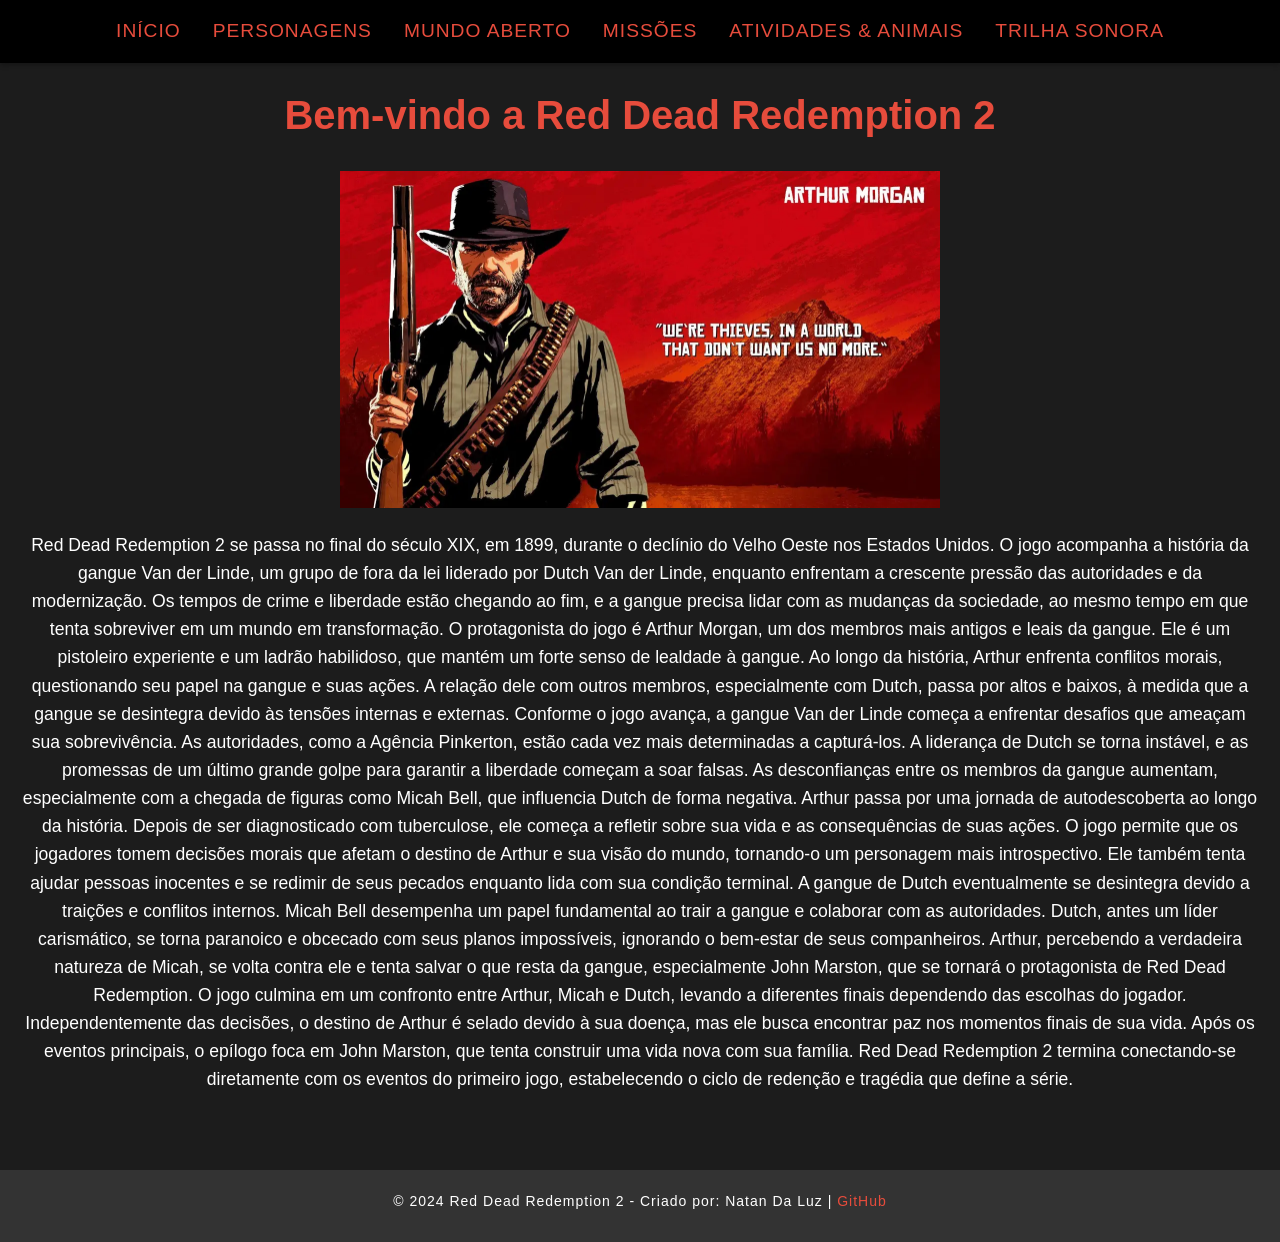
==== index.html @ ee589b68 "Primeiro commit do site" ====
<!DOCTYPE html>
<html lang="pt-br">
<head>
    <meta charset="UTF-8">
    <meta name="viewport" content="width=device-width, initial-scale=1.0">
    <title>Red Dead Redemption 2</title>
    <link rel="stylesheet" href="style.css">
</head>
<body>
    <!-- Cabeçalho -->
    <header>
        <nav>
            <ul>
                <li><a href="index.html">Início</a></li>
                <li><a href="personagens.html">Personagens</a></li>
                <li><a href="mundo aberto.html">Mundo Aberto</a></li>
                <li><a href="missoes.html">Missões</a></li>
                <li><a href="atividades_e_animais1.html">Atividades &amp; Animais</a></li>
                <li><a href="trilha sonora.html">Trilha Sonora</a></li>
            </ul>
        </nav>
    </header>

    <main>
        <section>
            <h1>Bem-vindo a Red Dead Redemption 2</h1>
            <img src="img/arthur2.jpg" alt="Arthur no jogo" class="arthur-img">
            <p>Red Dead Redemption 2 se passa no final do século XIX, em 1899, durante o declínio do Velho Oeste nos Estados Unidos. O jogo acompanha a história da gangue Van der Linde, um grupo de fora da lei liderado por Dutch Van der Linde, enquanto enfrentam a crescente pressão das autoridades e da modernização. Os tempos de crime e liberdade estão chegando ao fim, e a gangue precisa lidar com as mudanças da sociedade, ao mesmo tempo em que tenta sobreviver em um mundo em transformação.

                O protagonista do jogo é Arthur Morgan, um dos membros mais antigos e leais da gangue. Ele é um pistoleiro experiente e um ladrão habilidoso, que mantém um forte senso de lealdade à gangue. Ao longo da história, Arthur enfrenta conflitos morais, questionando seu papel na gangue e suas ações. A relação dele com outros membros, especialmente com Dutch, passa por altos e baixos, à medida que a gangue se desintegra devido às tensões internas e externas.
                
                Conforme o jogo avança, a gangue Van der Linde começa a enfrentar desafios que ameaçam sua sobrevivência. As autoridades, como a Agência Pinkerton, estão cada vez mais determinadas a capturá-los. A liderança de Dutch se torna instável, e as promessas de um último grande golpe para garantir a liberdade começam a soar falsas. As desconfianças entre os membros da gangue aumentam, especialmente com a chegada de figuras como Micah Bell, que influencia Dutch de forma negativa.
                
                Arthur passa por uma jornada de autodescoberta ao longo da história. Depois de ser diagnosticado com tuberculose, ele começa a refletir sobre sua vida e as consequências de suas ações. O jogo permite que os jogadores tomem decisões morais que afetam o destino de Arthur e sua visão do mundo, tornando-o um personagem mais introspectivo. Ele também tenta ajudar pessoas inocentes e se redimir de seus pecados enquanto lida com sua condição terminal.
                
                A gangue de Dutch eventualmente se desintegra devido a traições e conflitos internos. Micah Bell desempenha um papel fundamental ao trair a gangue e colaborar com as autoridades. Dutch, antes um líder carismático, se torna paranoico e obcecado com seus planos impossíveis, ignorando o bem-estar de seus companheiros. Arthur, percebendo a verdadeira natureza de Micah, se volta contra ele e tenta salvar o que resta da gangue, especialmente John Marston, que se tornará o protagonista de Red Dead Redemption.
                
                O jogo culmina em um confronto entre Arthur, Micah e Dutch, levando a diferentes finais dependendo das escolhas do jogador. Independentemente das decisões, o destino de Arthur é selado devido à sua doença, mas ele busca encontrar paz nos momentos finais de sua vida. Após os eventos principais, o epílogo foca em John Marston, que tenta construir uma vida nova com sua família. Red Dead Redemption 2 termina conectando-se diretamente com os eventos do primeiro jogo, estabelecendo o ciclo de redenção e tragédia que define a série.</p>
        </section>
    </main>

    <footer>
        <p>&copy; 2024 Red Dead Redemption 2 - Criado por: Natan Da Luz | <a href="https://github.com/archivesysl" target="_blank" rel="noopener noreferrer">GitHub</a></p>
    </footer>
    
</body>
</html>
---- style.css ----
/* Resetando margens e padding */
* {
    margin: 0;
    padding: 0;
    box-sizing: border-box;
}

/* Corpo geral */
body {
    font-family: 'Arial', sans-serif;
    background-color: #1c1c1c; /* Fundo escuro, quase preto */
    color: #fff; /* Texto branco para contraste */
    line-height: 1.6;
}

/* Cabeçalho */
header {
    background-color: #000; /* Preto */
    padding: 1rem;
    box-shadow: 0 2px 5px rgba(0, 0, 0, 0.3); /* Sombra para dar profundidade */
}

nav ul {
    list-style: none;
    display: flex;
    justify-content: center;
    gap: 2rem;
}

nav ul li a {
    color: #e74c3c; /* Vermelho intenso, similar ao logo do jogo */
    text-decoration: none;
    font-size: 1.2rem;
    text-transform: uppercase;
    letter-spacing: 1px;
    transition: color 0.3s;
}

nav ul li a:hover {
    color: #f39c12; /* Vermelho mais claro quando passar o mouse */
}

/* Seções principais */
main {
    padding: 2rem;
    text-align: center;
}

main h1 {
    font-size: 2.5rem;
    color: #e74c3c; /* Vermelho no título para destacar */
    margin-bottom: 1.5rem;
}

main p {
    font-size: 1.1rem;
    margin-bottom: 1.5rem;
}

/* Estilo para o menu responsivo */
@media (max-width: 768px) {
    nav ul {
        flex-direction: column;
        gap: 1rem;
    }

    main h1 {
        font-size: 2rem;
    }

    main p {
        font-size: 1rem;
    }
}

@media (max-width: 480px) {
    nav ul li a {
        font-size: 1rem;
    }

    main h1 {
        font-size: 1.5rem;
    }

    main p {
        font-size: 0.9rem;
    }
}

/* Estilo do contêiner das imagens */
.image-container {
    margin: 20px auto;
    text-align: center;
    max-width: 800px; /* Limita a largura do contêiner */
}

/* Ajusta o tamanho das imagens */
img {
    width: 70%; /* Defina a largura das imagens para 70% do seu contêiner */
    max-width: 600px; /* A imagem não ultrapassará 600px de largura */
    height: auto; /* Mantém a proporção da imagem */
    margin-bottom: 15px; /* Aumenta o espaço entre a imagem e a descrição */
}

/* Estiliza o texto da descrição abaixo das imagens */
.image-container p {
    font-size: 1rem;
    color: #ddd; /* Cor de texto mais suave para contraste */
    line-height: 1.5;
    margin-top: 10px; /* Mais espaçamento entre a imagem e o texto */
}

/* Responsividade para as imagens */
@media (max-width: 768px) {
    .image-container img {
        width: 90%; /* As imagens ocuparão 90% da largura do contêiner em telas menores */
    }
}

/* Estilos básicos para a página */
ul {
    list-style-type: none; /* Remove os marcadores */
    padding-left: 0; /* Remove o espaçamento à esquerda */
}

/* Estilo do rodapé */
footer {
    background-color: #333; /* Cor de fundo mais suave para o rodapé */
    color: #e74c3c; /* Vermelho no rodapé */
    text-align: center;
    padding: 1rem;
    margin-top: 2rem;
    font-size: 1rem;
    letter-spacing: 1px;
}

/* Estilo da galeria de imagens */
section {
    text-align: center;
}

.gallery {
    display: flex;
    justify-content: center;
    flex-wrap: wrap;
}

.gallery img {
    width: 250px; /* Define o tamanho padrão das imagens */
    height: auto; /* Mantém a proporção correta */
    margin: 10px;
    transition: transform 0.3s ease, box-shadow 0.3s ease; /* Transição suave */
}

.gallery img:hover {
    transform: scale(1.1); /* Aumenta a imagem em 10% ao passar o mouse */
    box-shadow: 0 0 15px rgba(0, 0, 0, 0.3); /* Adiciona uma sombra */
}

/* Animação divertida para as imagens */
.imagem-animada {
    width: 200px;
    height: auto;
    border-radius: 8px;
    animation: movimento 5s ease-in-out infinite;
}

@keyframes movimento {
    0% {
        transform: scale(1) rotate(0deg);
    }
    25% {
        transform: scale(1.1) rotate(10deg);
    }
    50% {
        transform: scale(1) rotate(0deg);
    }
    75% {
        transform: scale(1.1) rotate(-10deg);
    }
    100% {
        transform: scale(1) rotate(0deg);
    }
}

/* Estilo da seção principal */
main {
    padding: 20px;
}

/* Estilo do rodapé fixo */
footer {
    background-color: #333;
    color: white;
    text-align: center;
    padding: 10px;
    position: fixed;
    width: 100%;
    bottom: 0;
}


/* Estilo da galeria de imagens */
section {
    text-align: center;
}

.gallery {
    display: flex;
    justify-content: center;
    flex-wrap: wrap;
    gap: 20px; /* Espaçamento entre as imagens */
}

.gallery img {
    width: 250px; /* Define a largura das imagens para que fiquem do mesmo tamanho */
    height: 150px; /* Define uma altura fixa para as imagens */
    object-fit: cover; /* Faz a imagem cobrir o espaço disponível sem distorcer */
    margin: 10px;
    transition: transform 0.3s ease, box-shadow 0.3s ease;
}

.gallery img:hover {
    transform: scale(1.1);
    box-shadow: 0 0 15px rgba(0, 0, 0, 0.3);
}


/* Estilo para o botão de link */
.btn {
    display: inline-block; /* Torna o link um botão clicável */
    background-color: #e74c3c; /* Cor de fundo vermelha */
    color: #fff; /* Texto branco */
    padding: 5px 16px; /* Reduzido o padding */
    font-size: 1rem; /* Tamanho de fonte menor */
    text-decoration: none; /* Remove o sublinhado do link */
    border-radius: 2px; /* Bordas arredondadas */
    transition: background-color 0.3s; /* Transição suave para a cor de fundo */
    margin-top: 10px; /* Adiciona um espaço acima do botão, se necessário */
}

.btn:hover {
    background-color: #f39c12; /* Cor de fundo ao passar o mouse */
}


footer {
    text-align: center; /* Alinha o texto no centro */
    font-size: 0.9rem; /* Tamanho de fonte reduzido para o rodapé */
    padding: 10px 0; /* Espaçamento superior e inferior mais leve */
}

footer a {
    text-decoration: none; /* Remove o sublinhado do link */
    color: #e74c3c; /* Cor do link */
}

footer a:hover {
    color: #f39c12; /* Cor do link quando o mouse passa por cima */
}


footer {
    text-align: center;
    padding: 20px;
    position: relative; /* Garantir que o conteúdo fique organizado */
    clear: both; /* Impede que o botão seja sobreposto por outros elementos */
}

footer p {
    font-size: 14px;
    margin-bottom: 10px;
}

footer .btn {
    display: inline-block;
    padding: 8px 20px;
    background-color: #1DB954;  /* Cor verde característica do Spotify */
    color: white;
    text-decoration: none;
    border-radius: 20px;
    font-size: 14px;
    margin-top: 10px; /* Espaço entre o texto do rodapé e o botão */
    transition: background-color 0.3s ease;
}

footer .btn:hover {
    background-color: #1ed760; /* Verde claro para o efeito de hover */
}
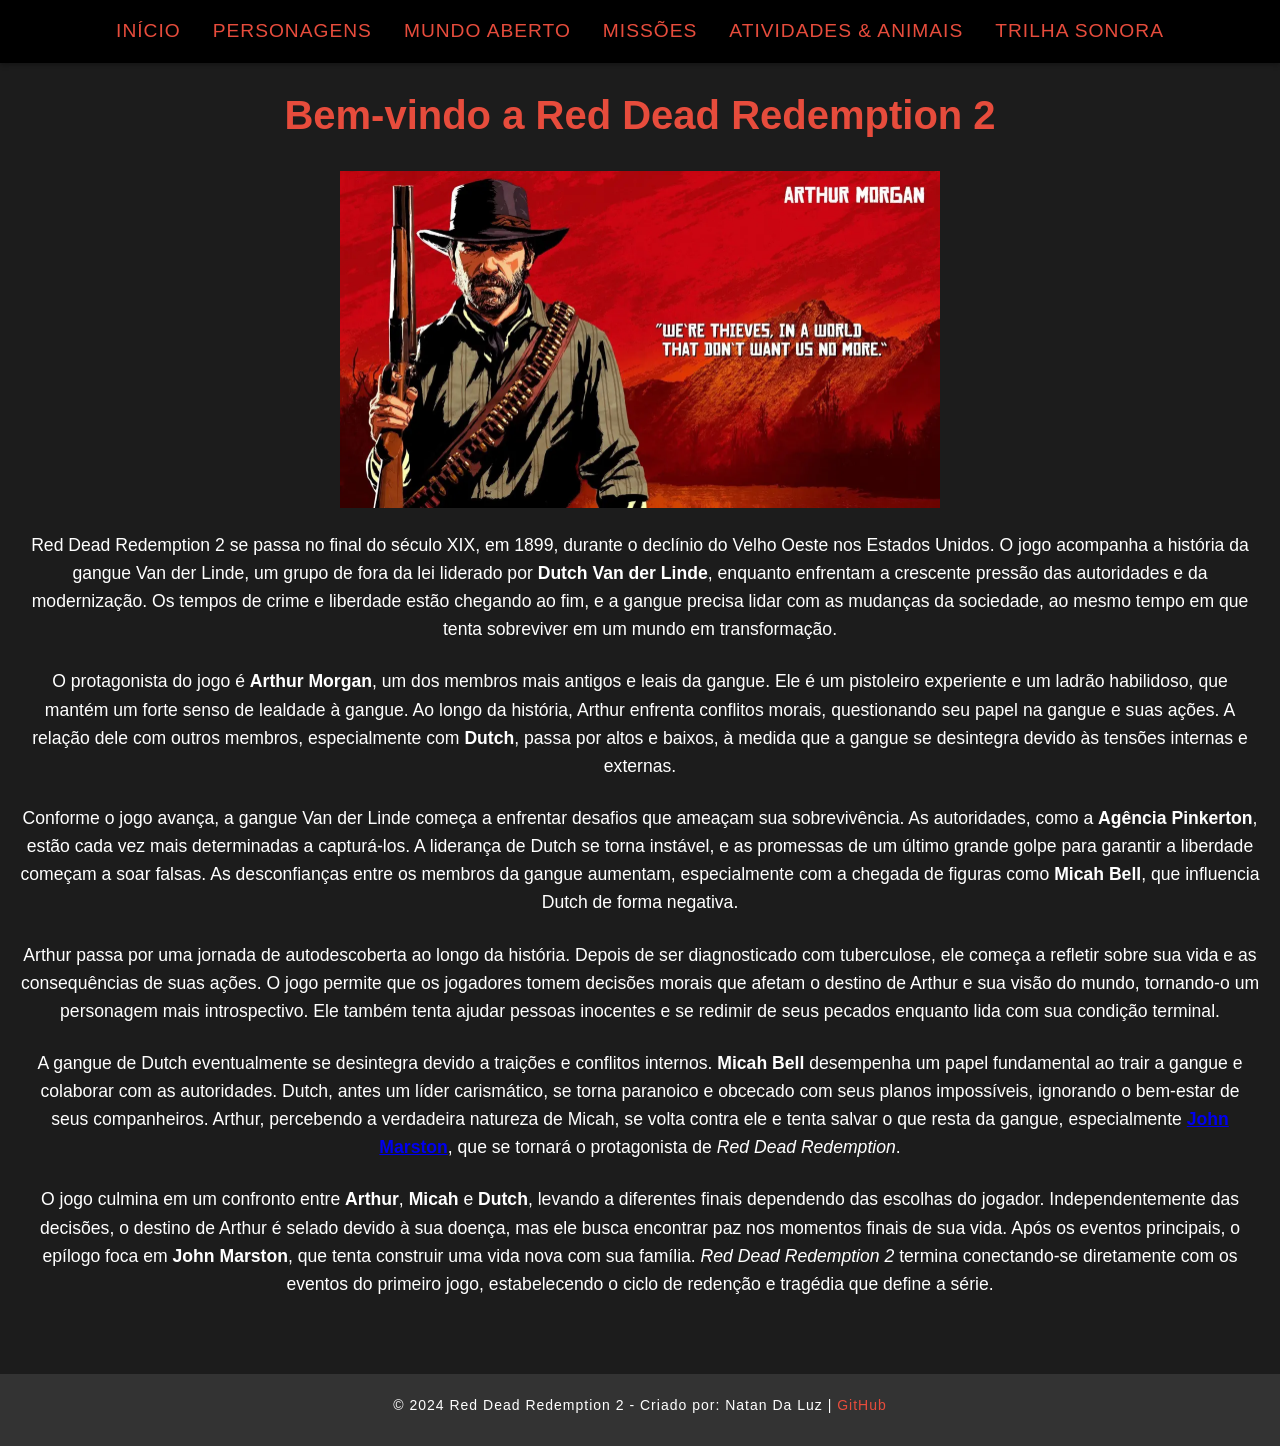
==== commit 0f69fe44: "primeiro commit" ====
--- a/index.html
+++ b/index.html
@@ -3,20 +3,21 @@
 <head>
     <meta charset="UTF-8">
     <meta name="viewport" content="width=device-width, initial-scale=1.0">
-    <title>Red Dead Redemption 2</title>
+    <meta name="description" content="Um site dedicado a Red Dead Redemption 2, explorando a história, personagens, missões e trilha sonora do jogo.">
+    <title>Red Dead Redemption 2: História, Personagens e Mais</title>
     <link rel="stylesheet" href="style.css">
 </head>
 <body>
     <!-- Cabeçalho -->
     <header>
-        <nav>
+        <nav aria-label="Navegação principal">
             <ul>
                 <li><a href="index.html">Início</a></li>
                 <li><a href="personagens.html">Personagens</a></li>
-                <li><a href="mundo aberto.html">Mundo Aberto</a></li>
+                <li><a href="mundoaberto.html">Mundo Aberto</a></li>
                 <li><a href="missoes.html">Missões</a></li>
-                <li><a href="atividades_e_animais1.html">Atividades &amp; Animais</a></li>
-                <li><a href="trilha sonora.html">Trilha Sonora</a></li>
+                <li><a href="atividadeseanimais1.html">Atividades &amp; Animais</a></li>
+                <li><a href="trilhasonora.html">Trilha Sonora</a></li>
             </ul>
         </nav>
     </header>
@@ -24,18 +25,18 @@
     <main>
         <section>
             <h1>Bem-vindo a Red Dead Redemption 2</h1>
-            <img src="img/arthur2.jpg" alt="Arthur no jogo" class="arthur-img">
-            <p>Red Dead Redemption 2 se passa no final do século XIX, em 1899, durante o declínio do Velho Oeste nos Estados Unidos. O jogo acompanha a história da gangue Van der Linde, um grupo de fora da lei liderado por Dutch Van der Linde, enquanto enfrentam a crescente pressão das autoridades e da modernização. Os tempos de crime e liberdade estão chegando ao fim, e a gangue precisa lidar com as mudanças da sociedade, ao mesmo tempo em que tenta sobreviver em um mundo em transformação.
+            <img src="img/arthur2.jpg" alt="Arthur Morgan em uma paisagem do Velho Oeste no jogo Red Dead Redemption 2" class="arthur-img">
+            <p>Red Dead Redemption 2 se passa no final do século XIX, em 1899, durante o declínio do Velho Oeste nos Estados Unidos. O jogo acompanha a história da gangue Van der Linde, um grupo de fora da lei liderado por <strong>Dutch Van der Linde</strong>, enquanto enfrentam a crescente pressão das autoridades e da modernização. Os tempos de crime e liberdade estão chegando ao fim, e a gangue precisa lidar com as mudanças da sociedade, ao mesmo tempo em que tenta sobreviver em um mundo em transformação.</p>
 
-                O protagonista do jogo é Arthur Morgan, um dos membros mais antigos e leais da gangue. Ele é um pistoleiro experiente e um ladrão habilidoso, que mantém um forte senso de lealdade à gangue. Ao longo da história, Arthur enfrenta conflitos morais, questionando seu papel na gangue e suas ações. A relação dele com outros membros, especialmente com Dutch, passa por altos e baixos, à medida que a gangue se desintegra devido às tensões internas e externas.
-                
-                Conforme o jogo avança, a gangue Van der Linde começa a enfrentar desafios que ameaçam sua sobrevivência. As autoridades, como a Agência Pinkerton, estão cada vez mais determinadas a capturá-los. A liderança de Dutch se torna instável, e as promessas de um último grande golpe para garantir a liberdade começam a soar falsas. As desconfianças entre os membros da gangue aumentam, especialmente com a chegada de figuras como Micah Bell, que influencia Dutch de forma negativa.
-                
-                Arthur passa por uma jornada de autodescoberta ao longo da história. Depois de ser diagnosticado com tuberculose, ele começa a refletir sobre sua vida e as consequências de suas ações. O jogo permite que os jogadores tomem decisões morais que afetam o destino de Arthur e sua visão do mundo, tornando-o um personagem mais introspectivo. Ele também tenta ajudar pessoas inocentes e se redimir de seus pecados enquanto lida com sua condição terminal.
-                
-                A gangue de Dutch eventualmente se desintegra devido a traições e conflitos internos. Micah Bell desempenha um papel fundamental ao trair a gangue e colaborar com as autoridades. Dutch, antes um líder carismático, se torna paranoico e obcecado com seus planos impossíveis, ignorando o bem-estar de seus companheiros. Arthur, percebendo a verdadeira natureza de Micah, se volta contra ele e tenta salvar o que resta da gangue, especialmente John Marston, que se tornará o protagonista de Red Dead Redemption.
-                
-                O jogo culmina em um confronto entre Arthur, Micah e Dutch, levando a diferentes finais dependendo das escolhas do jogador. Independentemente das decisões, o destino de Arthur é selado devido à sua doença, mas ele busca encontrar paz nos momentos finais de sua vida. Após os eventos principais, o epílogo foca em John Marston, que tenta construir uma vida nova com sua família. Red Dead Redemption 2 termina conectando-se diretamente com os eventos do primeiro jogo, estabelecendo o ciclo de redenção e tragédia que define a série.</p>
+            <p>O protagonista do jogo é <strong>Arthur Morgan</strong>, um dos membros mais antigos e leais da gangue. Ele é um pistoleiro experiente e um ladrão habilidoso, que mantém um forte senso de lealdade à gangue. Ao longo da história, Arthur enfrenta conflitos morais, questionando seu papel na gangue e suas ações. A relação dele com outros membros, especialmente com <strong>Dutch</strong>, passa por altos e baixos, à medida que a gangue se desintegra devido às tensões internas e externas.</p>
+
+            <p>Conforme o jogo avança, a gangue Van der Linde começa a enfrentar desafios que ameaçam sua sobrevivência. As autoridades, como a <strong>Agência Pinkerton</strong>, estão cada vez mais determinadas a capturá-los. A liderança de Dutch se torna instável, e as promessas de um último grande golpe para garantir a liberdade começam a soar falsas. As desconfianças entre os membros da gangue aumentam, especialmente com a chegada de figuras como <strong>Micah Bell</strong>, que influencia Dutch de forma negativa.</p>
+
+            <p>Arthur passa por uma jornada de autodescoberta ao longo da história. Depois de ser diagnosticado com tuberculose, ele começa a refletir sobre sua vida e as consequências de suas ações. O jogo permite que os jogadores tomem decisões morais que afetam o destino de Arthur e sua visão do mundo, tornando-o um personagem mais introspectivo. Ele também tenta ajudar pessoas inocentes e se redimir de seus pecados enquanto lida com sua condição terminal.</p>
+
+            <p>A gangue de Dutch eventualmente se desintegra devido a traições e conflitos internos. <strong>Micah Bell</strong> desempenha um papel fundamental ao trair a gangue e colaborar com as autoridades. Dutch, antes um líder carismático, se torna paranoico e obcecado com seus planos impossíveis, ignorando o bem-estar de seus companheiros. Arthur, percebendo a verdadeira natureza de Micah, se volta contra ele e tenta salvar o que resta da gangue, especialmente <a href="personagens.html#john-marston"><strong>John Marston</strong></a>, que se tornará o protagonista de <em>Red Dead Redemption</em>.</p>
+
+            <p>O jogo culmina em um confronto entre <strong>Arthur</strong>, <strong>Micah</strong> e <strong>Dutch</strong>, levando a diferentes finais dependendo das escolhas do jogador. Independentemente das decisões, o destino de Arthur é selado devido à sua doença, mas ele busca encontrar paz nos momentos finais de sua vida. Após os eventos principais, o epílogo foca em <strong>John Marston</strong>, que tenta construir uma vida nova com sua família. <em>Red Dead Redemption 2</em> termina conectando-se diretamente com os eventos do primeiro jogo, estabelecendo o ciclo de redenção e tragédia que define a série.</p>
         </section>
     </main>
 
--- a/style.css
+++ b/style.css
@@ -289,3 +289,31 @@
 }
 
 
+.image-container {
+    margin-bottom: 20px;
+}
+
+.image-container img {
+    width: 100%;
+    height: auto;
+    border-radius: 8px;
+}
+
+.image-container p {
+    text-align: justify;
+    line-height: 1.6;
+}
+
+.curiosidades {
+    padding: 15px;
+    background-color: #0c0b0b;
+}
+
+.curiosidades ul {
+    list-style-type: none;
+    padding-left: 20px;
+}
+
+.curiosidades ul li {
+    margin-bottom: 10px;
+}
